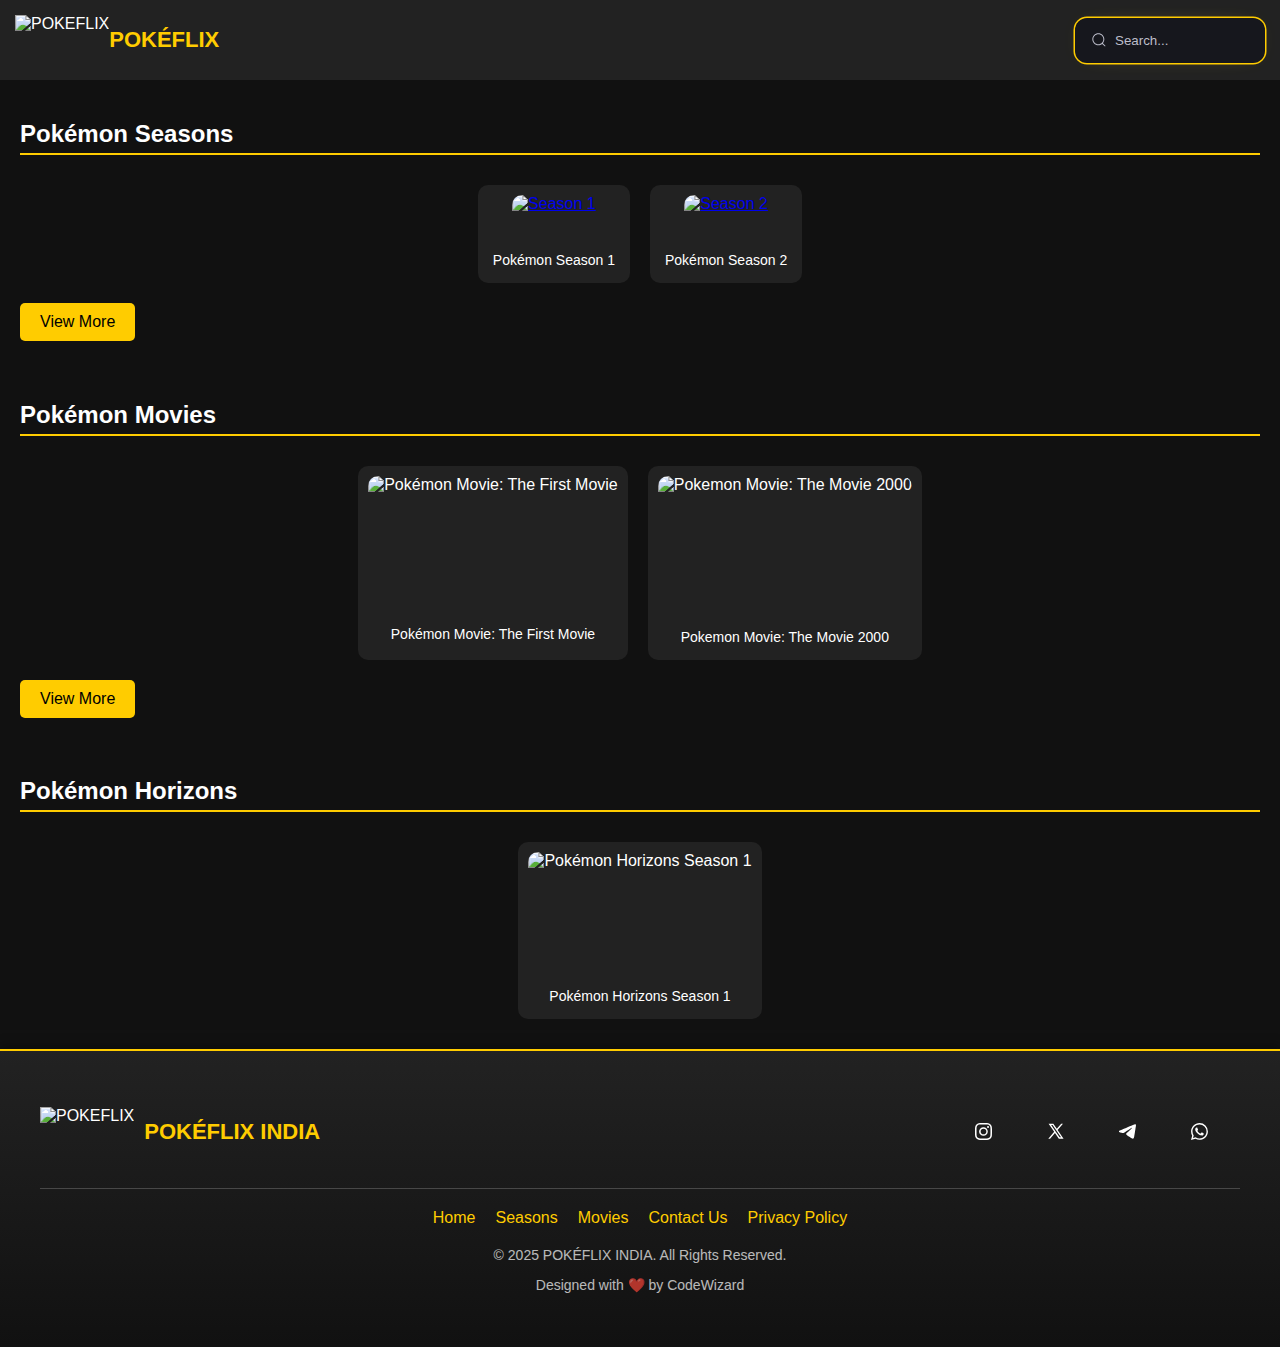
==== index.html @ 5cc8738c "Add files via upload" ====
<!DOCTYPE html>
<html lang="en">
<head>
    <meta charset="UTF-8">
    <meta name="viewport" content="width=device-width, initial-scale=1.0">
    <title>POKEFLIX INDIA</title>
    <link rel="stylesheet" href="style.css">
</head>
<body>

    <header>
        <div class="logo">
            <img src="https://i.imgur.com/JoCHYgx.png" alt="POKEFLIX" >
            <span class="logo-text">POKÉFLIX</span>
            
        </div>

<div class="group">
    <svg viewBox="0 0 24 24" aria-hidden="true" class="search-icon">
        <g>
            <path d="M21.53 20.47l-3.66-3.66C19.195 15.24 20 13.214 20 11c0-4.97-4.03-9-9-9s-9 4.03-9 9 4.03 9 9 9c2.215 0 4.24-.804 5.808-2.13l3.66 3.66c.147.146.34.22.53.22s.385-.073.53-.22c.295-.293.295-.767.002-1.06zM3.5 11c0-4.135 3.365-7.5 7.5-7.5s7.5 3.365 7.5 7.5-3.365 7.5-7.5 7.5-7.5-3.365-7.5-7.5z"></path>
        </g>
    </svg>
    <input id="searchBox" class="input" type="search" placeholder="Search..." oninput="searchContent()">
    <div id="searchResults" class="search-results"></div>
</div>
</header>

    <section id="seasons" class="content-section">
    <h2>Pokémon Seasons</h2>
    <div class="grid" id="seasonGrid">
        <div class="item" data-title="Pokemon Season 1">
            <a href="season/s1/season1.html">
            <img src="https://i.imgur.com/Hiv5pzY.jpeg" alt="Season 1" width="320" height="180">
        </a>
            <p>Pokémon Season 1</p>
        </div>
        <div class="item" data-title="Pokemon Season 2">
            <a href="season/s2/season2.html">
            <img src="https://i.imgur.com/jovc448.jpeg" alt="Season 2" width="320" height="180">
            </a>   
            <p>Pokémon Season 2</p>
        </div>

        <!-- Extra seasons (Initially hidden) -->
        <div class="item hidden" data-title="Pokemon Season 3">
            <img src="https://i.imgur.com/k3BuB9X.jpeg" alt="Season 3" width="320" height="180">
            <p>Pokémon Season 3</p>
        </div>
        <div class="item hidden" data-title="Pokemon Season 4">
            <img src="https://i.imgur.com/k3BuB9X.jpeg" alt="Season 4" width="320" height="180">
            <p>Pokémon Season 4</p>
        </div>
        <div class="item hidden" data-title="Pokemon Season 5">
            <img src="https://i.imgur.com/k3BuB9X.jpeg" alt="Season 5" width="320" height="180">
            <p>Pokémon Season 5</p>
        </div>
        <div class="item hidden" data-title="Pokemon Season 6">
            <img src="https://i.imgur.com/k3BuB9X.jpeg" alt="Season 6" width="320" height="180">
            <p>Pokémon Season 6</p>
        </div>
        <div class="item hidden" data-title="Pokemon Season 7">
            <img src="https://i.imgur.com/k3BuB9X.jpeg" alt="Season 7" width="320" height="180">
            <p>Pokémon Season 7</p>
        </div>
    </div>

    <button id="viewMoreBtn" onclick="toggleSeasons()">View More</button>
</section>

    <section id="movies" class="content-section">
    <h2>Pokémon Movies</h2>
    <div class="grid" id="movieGrid">
        <div class="item" data-title="Pokémon Movie: The First Movie" onclick="playVideo('https://www.youtube.com/embed/actual_video_id')">
            <img src="https://i.imgur.com/MEI9Jsc.jpeg" alt="Pokémon Movie: The First Movie">
            <p>Pokémon Movie: The First Movie</p>
        </div>
        <div class="item" data-title="Pokemon Movie: The Movie 2000" onclick="playVideo('https://www.youtube.com/embed/example4')">
            <img src="https://i.imgur.com/aQL3N4L.jpeg" alt="Pokemon Movie: The Movie 2000">
            <p>Pokemon Movie: The Movie 2000</p>
        </div>

        <!-- Extra Movies (Initially Hidden) -->
        <div class="item hidden" data-title="Pokemon Movie: Spell of the Unknown" onclick="playVideo('https://www.youtube.com/embed/example5')">
            <img src="https://i.imgur.com/H4K23tC.jpeg" alt="Pokemon Movie: Spell of the Unknown">
            <p>Pokemon Movie: Spell of the Unknown</p>
        </div>
        <div class="item hidden" data-title="Pokemon Movie: Mewtwo Returns" onclick="playVideo('https://www.youtube.com/embed/example6')">
            <img src="movie4.jpg" alt="Pokemon Movie: Mewtwo Returns">
            <p>Pokemon Movie: Mewtwo Returns</p>
        </div>
        <div class="item hidden" data-title="Pokemon Movie: 4Ever Celebi - Voice of the Forest" onclick="playVideo('https://www.youtube.com/embed/example7')">
            <img src="movie5.jpg" alt="Pokemon Movie: 4Ever Celebi - Voice of the Forest">
            <p>Pokemon Movie: 4Ever Celebi - Voice of the Forest</p>
        </div>
        <div class="item hidden" data-title="Pokemon Movie: Heros" onclick="playVideo('https://www.youtube.com/embed/example7')">
            <img src="movie5.jpg" alt="Pokemon Movie: Heros">
            <p>Pokemon Movie: Heros</p>
        </div>
        <div class="item hidden" data-title="Pokemon Movie: Jirachi - Wish Maker" onclick="playVideo('https://www.youtube.com/embed/example7')">
            <img src="movie5.jpg" alt="Pokemon Movie: Jirachi - Wish Maker">
            <p>Pokemon Movie: Jirachi - Wish Maker</p>
        </div>
        <div class="item hidden" data-title="Pokemon Movie: Lucario and the Mystery of Mew" onclick="playVideo('https://www.youtube.com/embed/example7')">
            <img src="movie5.jpg" alt="Pokemon Movie: Lucario and the Mystery of Mew">
            <p>Pokemon Movie: Lucario and the Mystery of Mew</p>
        </div>
        <div class="item hidden" data-title="Pokemon Movie: Ranger and the Temple of the Sea" onclick="playVideo('https://www.youtube.com/embed/example7')">
            <img src="movie5.jpg" alt="Pokemon Movie: Ranger and the Temple of the Sea">
            <p>Pokemon Movie: Ranger and the Temple of the Sea</p>
        </div>
    </div>

    <button id="viewMoreMoviesBtn" onclick="toggleMovies()">View More</button>
</section>

    <section id="horizons" class="content-section">
        <h2>Pokémon Horizons</h2>
        <div class="grid">
            <div class="item" data-title="Pokemon Horizons Episode 1" onclick="playVideo('https://www.youtube.com/embed/example5')">
                <img src="horizons1.jpg" alt="Pokémon Horizons Season 1">
                <p>Pokémon Horizons Season 1</p>
            </div>
        </div>
    </section>

    <div id="videoPlayer" class="video-popup">
        <div class="video-content">
            <span class="close-btn" onclick="closeVideo()">&times;</span>
            <iframe id="videoFrame" src="" frameborder="0" allowfullscreen></iframe>
        </div>
    </div>
<footer>
    <div class="footer-container">
        <div class="footer-top">
            <div class="footer-logo">
                <img src="https://i.imgur.com/JoCHYgx.png" alt="POKEFLIX">
                <span class="logo-text">POKÉFLIX INDIA</span>
            </div>

  
<div class="card">
  <a class="socialContainer containerOne" href="">
    <svg viewBox="0 0 16 16" class="socialSvg instagramSvg">
      <path
        d="M8 0C5.829 0 5.556.01 4.703.048 3.85.088 3.269.222 2.76.42a3.917 3.917 0 0 0-1.417.923A3.927 3.927 0 0 0 .42 2.76C.222 3.268.087 3.85.048 4.7.01 5.555 0 5.827 0 8.001c0 2.172.01 2.444.048 3.297.04.852.174 1.433.372 1.942.205.526.478.972.923 1.417.444.445.89.719 1.416.923.51.198 1.09.333 1.942.372C5.555 15.99 5.827 16 8 16s2.444-.01 3.298-.048c.851-.04 1.434-.174 1.943-.372a3.916 3.916 0 0 0 1.416-.923c.445-.445.718-.891.923-1.417.197-.509.332-1.09.372-1.942C15.99 10.445 16 10.173 16 8s-.01-2.445-.048-3.299c-.04-.851-.175-1.433-.372-1.941a3.926 3.926 0 0 0-.923-1.417A3.911 3.911 0 0 0 13.24.42c-.51-.198-1.092-.333-1.943-.372C10.443.01 10.172 0 7.998 0h.003zm-.717 1.442h.718c2.136 0 2.389.007 3.232.046.78.035 1.204.166 1.486.275.373.145.64.319.92.599.28.28.453.546.598.92.11.281.24.705.275 1.485.039.843.047 1.096.047 3.231s-.008 2.389-.047 3.232c-.035.78-.166 1.203-.275 1.485a2.47 2.47 0 0 1-.599.919c-.28.28-.546.453-.92.598-.28.11-.704.24-1.485.276-.843.038-1.096.047-3.232.047s-2.39-.009-3.233-.047c-.78-.036-1.203-.166-1.485-.276a2.478 2.478 0 0 1-.92-.598 2.48 2.48 0 0 1-.6-.92c-.109-.281-.24-.705-.275-1.485-.038-.843-.046-1.096-.046-3.233 0-2.136.008-2.388.046-3.231.036-.78.166-1.204.276-1.486.145-.373.319-.64.599-.92.28-.28.546-.453.92-.598.282-.11.705-.24 1.485-.276.738-.034 1.024-.044 2.515-.045v.002zm4.988 1.328a.96.96 0 1 0 0 1.92.96.96 0 0 0 0-1.92zm-4.27 1.122a4.109 4.109 0 1 0 0 8.217 4.109 4.109 0 0 0 0-8.217zm0 1.441a2.667 2.667 0 1 1 0 5.334 2.667 2.667 0 0 1 0-5.334z"
      ></path>
    </svg>
  </a>

  <a class="socialContainer containerTwo" href="">
    <svg viewBox="2 3 25 25" class="socialSvg twitterSvg">
      <path
        d="M26.37,26l-8.795-12.822l0.015,0.012L25.52,4h-2.65l-6.46,7.48L11.28,4H4.33l8.211,11.971L12.54,15.97L3.88,26h2.65 l7.182-8.322L19.42,26H26.37z M10.23,6l12.34,18h-2.1L8.12,6H10.23z"
          ></path>
    </svg>
  </a>

  <a class="socialContainer containerThree" href="">
    <svg viewBox="4 6 40 40" class="socialSvg telegramSvg">
      <path
        d="M5.83,23.616c12.568-5.529,28.832-12.27,31.077-13.203c5.889-2.442,7.696-1.974,6.795,3.434 c-0.647,3.887-2.514,16.756-4.002,24.766c-0.883,4.75-2.864,5.313-5.979,3.258c-1.498-0.989-9.059-5.989-10.7-7.163 c-1.498-1.07-3.564-2.357-0.973-4.892c0.922-0.903,6.966-6.674,11.675-11.166c0.617-0.59-0.158-1.559-0.87-1.086 c-6.347,4.209-15.147,10.051-16.267,10.812c-1.692,1.149-3.317,1.676-6.234,0.838c-2.204-0.633-4.357-1.388-5.195-1.676 C1.93,26.43,2.696,24.995,5.83,23.616z"></path>
    </svg>
  </a>

  <a class="socialContainer containerFour" href="">
    <svg viewBox="0 0 16 16" class="socialSvg whatsappSvg">
      <path
        d="M13.601 2.326A7.854 7.854 0 0 0 7.994 0C3.627 0 .068 3.558.064 7.926c0 1.399.366 2.76 1.057 3.965L0 16l4.204-1.102a7.933 7.933 0 0 0 3.79.965h.004c4.368 0 7.926-3.558 7.93-7.93A7.898 7.898 0 0 0 13.6 2.326zM7.994 14.521a6.573 6.573 0 0 1-3.356-.92l-.24-.144-2.494.654.666-2.433-.156-.251a6.56 6.56 0 0 1-1.007-3.505c0-3.626 2.957-6.584 6.591-6.584a6.56 6.56 0 0 1 4.66 1.931 6.557 6.557 0 0 1 1.928 4.66c-.004 3.639-2.961 6.592-6.592 6.592zm3.615-4.934c-.197-.099-1.17-.578-1.353-.646-.182-.065-.315-.099-.445.099-.133.197-.513.646-.627.775-.114.133-.232.148-.43.05-.197-.1-.836-.308-1.592-.985-.59-.525-.985-1.175-1.103-1.372-.114-.198-.011-.304.088-.403.087-.088.197-.232.296-.346.1-.114.133-.198.198-.33.065-.134.034-.248-.015-.347-.05-.099-.445-1.076-.612-1.47-.16-.389-.323-.335-.445-.34-.114-.007-.247-.007-.38-.007a.729.729 0 0 0-.529.247c-.182.198-.691.677-.691 1.654 0 .977.71 1.916.81 2.049.098.133 1.394 2.132 3.383 2.992.47.205.84.326 1.129.418.475.152.904.129 1.246.08.38-.058 1.171-.48 1.338-.943.164-.464.164-.86.114-.943-.049-.084-.182-.133-.38-.232z"
      ></path>
    </svg>
  </a>
</div>

        </div>

        <div class="footer-links">
            <a href="#">Home</a>
            <a href="#">Seasons</a>
            <a href="#">Movies</a>
            <a href="#">Contact Us</a>
            <a href="#">Privacy Policy</a>
        </div>

        <div class="footer-bottom">
            <p>© 2025 POKÉFLIX INDIA. All Rights Reserved.</p>
            <p>Designed with ❤️ by CodeWizard</p>
        </div>
    </div>
</footer>
    <script src="script.js"></script>
</body>

              </html>
---- style.css ----
body {
    font-family: Arial, sans-serif;
    margin: 0;
    padding: 0;
    background-color: #111;
    color: #fff;
}

header {
    background: #222;
    padding: 15px;
    display: flex;
    align-items: center;
    justify-content: space-between;
}

.logo {
    display: flex;
    align-items: center;
}

.logo img {
    height: 50px;
}

.logo-text {
    font-size: 25px;
    font-weight: bold;
    color: #ffcc00;
    white-space: nowrap;
}

input[type="text"] {
    width: 40%;
    padding: 10px;
    border-radius: 5px;
    border: none;
}

.content-section {
    padding: 20px;
}

h2 {
    border-bottom: 2px solid #ffcc00;
    padding-bottom: 5px;
}

.grid {
    display: flex;
    flex-wrap: wrap;
    justify-content: center;
}

.item {
    background: #222;
    padding: 10px;
    margin: 10px;
    border-radius: 10px;
    text-align: center;
    cursor: pointer;
    width: 320;
    overflow: hidden;
    display: flex;
    flex-direction: column;
    align-items: center;
}

.item img {
    width: 100%;
    height: auto;
    border-radius: 10px;
    display: block;
}

.video-popup {
    display: none;
    position: fixed;
    top: 0;
    left: 0;
    width: 100%;
    height: 100%;
    background: rgba(0, 0, 0, 0.9);
    justify-content: center;
    align-items: center;
}

.video-content {
    position: relative;
    width: 80%;
    max-width: 800px;
}

.video-content iframe {
    width: 100%;
    height: 450px;
}

.close-btn {
    position: absolute;
    top: 10px;
    right: 15px;
    font-size: 30px;
    color: white;
    cursor: pointer;
}
 
.group {
  display: flex;
  line-height: 28px;
  align-items: center;
  position: relative;
  max-width: 190px;
}

.input {
  font-family: "Montserrat", sans-serif;
  width: 100%;
  height: 45px;
  padding-left: 2.5rem;
  box-shadow: 0 0 0 1.5px #ffcc00, 0 0 25px -17px #ffcc55;
  border: 0;
  border-radius: 12px;
  background-color: #16171d;
  outline: none;
  color: #bdbecb;
  transition: all 0.25s cubic-bezier(0.19, 1, 0.22, 1);
  cursor: text;
  z-index: 0;
}

.input::placeholder {
  color: #bdbecb;
}

.input:hover {
  box-shadow: 0 0 0 2.5px #ffcc00, 0px 0px 25px -15px #000;
}

.input:active {
  transform: scale(0.95);
}

.input:focus {
  box-shadow: 0 0 0 2.5px #2f303d;
}

.search-icon {
  position: absolute;
  left: 1rem;
  fill: #bdbecb;
  width: 1rem;
  height: 1rem;
  pointer-events: none;
  z-index: 1;
}

.hidden {
    display: none;
}
#viewMoreBtn {
    background-color: #ffcc00;
    color: black;
    border: none;
    padding: 10px 20px;
    margin-top: 10px;
    cursor: pointer;
    font-size: 16px;
    border-radius: 5px;
}
#viewMoreBtn:hover {
    background-color: #ffdb4d;
}

.hidden {
    display: none;
}

#viewMoreMoviesBtn {
    background-color: #ffcc00;
    color: black;
    border: none;
    padding: 10px 20px;
    margin-top: 10px;
    cursor: pointer;
    font-size: 16px;
    border-radius: 5px;
}

#viewMoreMoviesBtn:hover {
    background-color: #ffdb4d;
}

.item img {
    width: 100%;
    height: auto;
    aspect-ratio: 16/9;
    border-radius: 10px;
}

.search-results {
    position: absolute;
    top: 50px;
    left: 0;
    width: 100%;
    background: rgba(0, 0, 0, 0.8);
    border-radius: 8px;
    box-shadow: 0px 4px 6px rgba(255, 255, 0, 0.2);
    max-height: 200px;
    overflow-y: auto;
    display: none;
    z-index: 1000;
}

.search-results div {
    padding: 10px;
    color: white;
    border-bottom: 1px solid rgba(255, 255, 255, 0.2);
    cursor: pointer;
}

.search-results div:hover {
    background: rgba(255, 255, 255, 0.2);
}

.item p {
    margin: 5px 0 0;
    padding: 5px;
    font-size: 14px;
    color: white;
    width: 100%;
    text-align: center;
    white-space: nowrap;
    overflow: hidden;
    text-overflow: ellipsis;
    box-sizing: border-box;
}
footer {
    background: linear-gradient(180deg, #222, #111);
    padding: 40px 0;
    text-align: center;
    color: white;
    font-family: 'Poppins', sans-serif;
    box-shadow: 0 -5px 10px rgba(0, 0, 0, 0.3);
    border-top: 2px solid #ffcc00;
}

.footer-container {
    max-width: 1200px;
    margin: auto;
    padding: 0 20px;
}

.footer-top {
    display: flex;
    justify-content: space-between;
    align-items: center;
    flex-wrap: wrap;
    padding-bottom: 15px;
    border-bottom: 1px solid rgba(255, 255, 255, 0.2);
}

.footer-logo {
    display: flex;
    align-items: center;
}

.footer-logo img {
    height: 50px;
    margin-right: 10px;
}

.logo-text {
    font-size: 22px;
    font-weight: bold;
    color: #ffcc00;
}

.card {
  width: fit-content;
  height: fit-content;
  background-color: transparent;
  display: flex;
  align-items: center;
  justify-content: center;
  padding: 15px;
  gap: 20px;
}

.socialContainer {
  width: 52px;
  height: 52px;
  display: flex;
  align-items: center;
  justify-content: center;
  overflow: hidden;
  transition-duration: 0.3s;
  border-radius: 60px;
}
/* instagram*/
.containerOne:hover {
  background-color: #d62976;
  transition-duration: 0.3s;
  transform: scale(1.2);
}
/* twitter*/
.containerTwo:hover {
  background-color: #000000;
  transition-duration: 0.3s;
  transform: scale(1.2);
}
/* telegram*/
.containerThree:hover {
  background-color: #0072b1;
  transition-duration: 0.3s;
  transform: scale(1.2);
}
/* Whatsapp*/
.containerFour:hover {
  background-color: #128c7e;
  transition-duration: 0.3s;
  transform: scale(1.2);
}

.socialContainer:active {
  transform: scale(0.9);
  transition-duration: 0.3s;
}

.socialSvg {
  width: 17px;
}

.socialSvg path {
  fill: rgb(255, 255, 255);
}

.socialContainer:hover .socialSvg {
  animation: slide-in-top 0.3s both;
}

@keyframes slide-in-top {
  0% {
    transform: translateY(-50px);
    opacity: 0;
  }

  100% {
    transform: translateY(0);
    opacity: 1;
  }
}


.footer-links {
    margin: 20px 0;
    display: flex;
    justify-content: center;
    gap: 20px;
    flex-wrap: wrap;
}

.footer-links a {
    color: #ffcc00;
    text-decoration: none;
    font-size: 16px;
    transition: 0.3s;
}

.footer-links a:hover {
    color: #fff;
}

.footer-bottom {
    margin-top: 15px;
    font-size: 14px;
    opacity: 0.7;
}
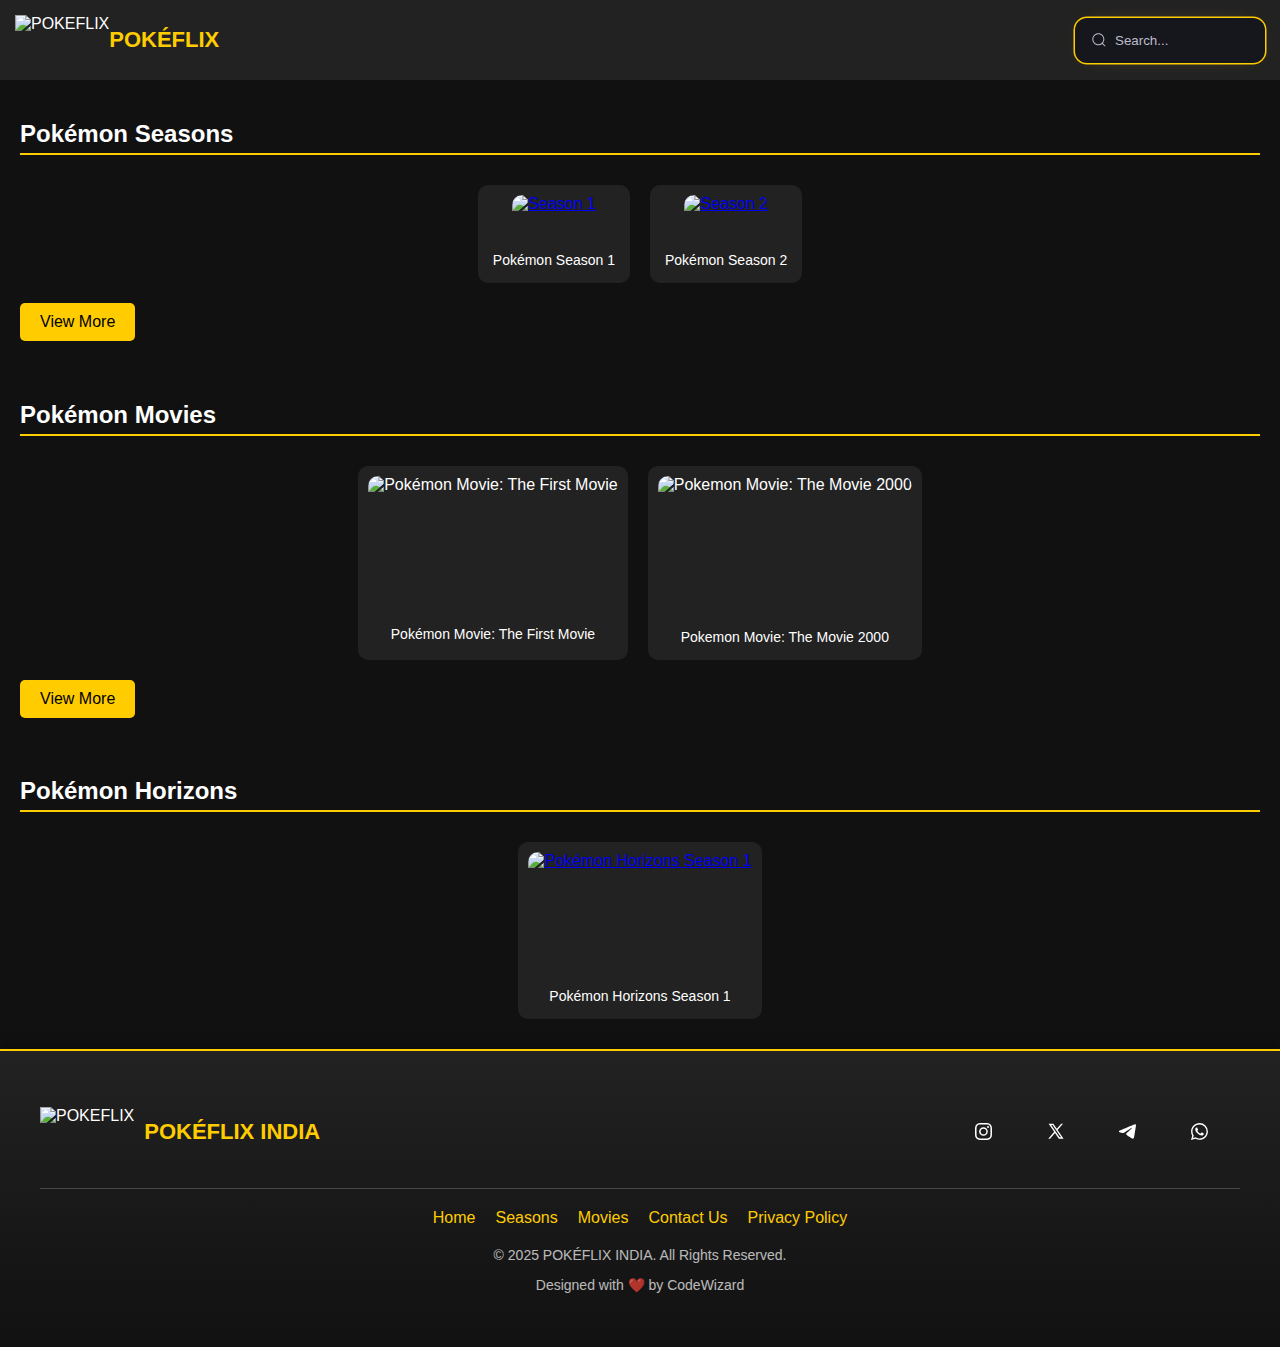
==== commit a9755d67: "Update index.html" ====
--- a/index.html
+++ b/index.html
@@ -44,7 +44,9 @@
 
         <!-- Extra seasons (Initially hidden) -->
         <div class="item hidden" data-title="Pokemon Season 3">
+          <a href="season/s3/season3.html">
             <img src="https://i.imgur.com/k3BuB9X.jpeg" alt="Season 3" width="320" height="180">
+        </a>
             <p>Pokémon Season 3</p>
         </div>
         <div class="item hidden" data-title="Pokemon Season 4">
@@ -117,8 +119,9 @@
     <section id="horizons" class="content-section">
         <h2>Pokémon Horizons</h2>
         <div class="grid">
-            <div class="item" data-title="Pokemon Horizons Episode 1" onclick="playVideo('https://www.youtube.com/embed/example5')">
-                <img src="horizons1.jpg" alt="Pokémon Horizons Season 1">
+            <div class="item" data-title="Pokemon Horizons Episode 1">
+                <a href="season/horizons/s1/season1.html">
+                <img src="https://i.imgur.com/1xtoYgD.jpeg" alt="Pokémon Horizons Season 1"></a>
                 <p>Pokémon Horizons Season 1</p>
             </div>
         </div>
